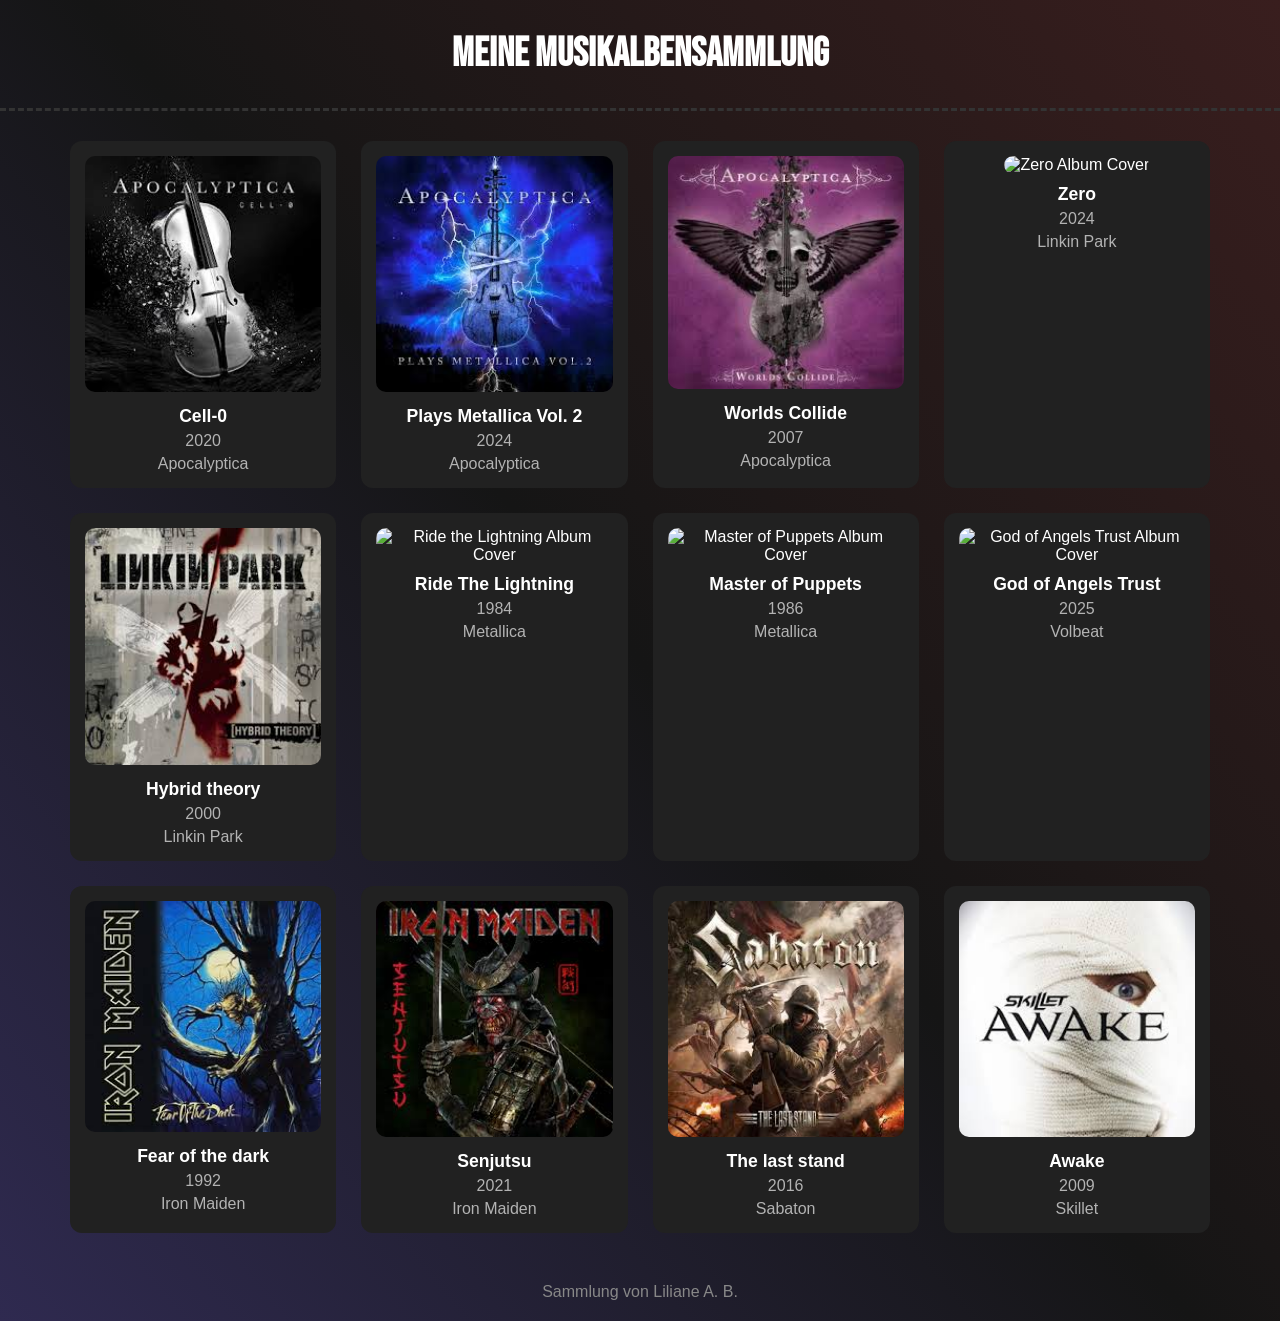
==== index.html @ c84bb90e "Rename Auftrag2.html to index.html" ====
<!DOCTYPE html>
<html lang="de">
<head>
    <meta charset="UTF-8">
    <meta name="viewport" content="width=device-width, initial-scale=1.0">
    <title>Meine Musikalbensammlung</title>
    <link rel="stylesheet" href="Auftrag2.css">
    <link href="https://fonts.googleapis.com/css2?family=Bebas+Neue&display=swap" rel="stylesheet">
</head>
<body>

    <header>
        <h1>Meine Musikalbensammlung</h1>
    </header>

    <main>
        <section class="grid-container">

            <article class="card">
                <a href="https://www.apocalyptica.com/music/cell-0-1--41-.html">
                <img src="[data-uri]" alt="Cell-0 Album Cover">
                </a>
                <h2>Cell-0</h2>
                <p>2020</p>
                <p>Apocalyptica</p>
            </article>

            <article class="card">
                <a href="https://www.apocalyptica.com/">
                <img src="[data-uri]" alt="Plays Metallica Vol. 2 Album Cover">
                </a>  
                <h2>Plays Metallica Vol. 2</h2>
                <p>2024</p>
                <p>Apocalyptica</p>
            </article>

            <article class="card">
                <a href="https://www.apocalyptica.com/music/worlds-collide-1--8-.html">
                <img src="[data-uri]" alt="Worlds Collide Album Cover">
                </a>
                <h2>Worlds Collide</h2>
                <p>2007</p>
                <p>Apocalyptica</p>
            </article>

            <article class="card">
                <a href="https://www.linkinpark.com/music">
                <img src="https://upload.wikimedia.org/wikipedia/en/9/90/Linkin_Park_-_From_Zero.png" alt="Zero Album Cover">
                </a>
                <h2>Zero</h2>
                <p>2024</p>
                <p>Linkin Park</p>
            </article>

            <article class="card">
                <a href="https://www.linkinpark.com/music">
                <img src="[data-uri]" alt="Hybrid Theory Album Cover">
                </a>
                <h2>Hybrid theory</h2>
                <p>2000</p>
                <p>Linkin Park</p>
            </article>

            <article class="card">
                <a href="https://www.metallica.com/releases/albums/ride-the-lightning-album.html?srsltid=AfmBOorGDKmVpp4EDCBupiJumInXpn9NZ4CrdP2UjHmteBVXMkvsj9TX">
                <img src="https://cdn.media.amplience.net/i/metallica/ride-the-lightning_cover?fmt=auto&maxW=1050" alt="Ride the Lightning Album Cover">
                </a>
                <h2>Ride The Lightning</h2>
                <p>1984</p>
                <p>Metallica</p>
            </article>

            <article class="card">
                <a href="https://www.metallica.com/releases/albums/master-of-puppets-album.html?srsltid=AfmBOorGDKmVpp4EDCBupiJumInXpn9NZ4CrdP2UjHmteBVXMkvsj9TX">
                <img src="https://cdn.media.amplience.net/i/metallica/master-of-puppets_cover?fmt=auto&maxW=1050" alt="Master of Puppets Album Cover">
                </a>
                <h2>Master of Puppets</h2>
                <p>1986</p>
                <p>Metallica</p>
            </article>

            <article class="card">
                <a href="https://www.volbeat.dk">
                <img src="https://upload.wikimedia.org/wikipedia/en/c/ca/Volbeat_-_God_of_Angels_Trust.png" alt="God of Angels Trust Album Cover">
                </a>
                <h2>God of Angels Trust</h2>
                <p>2025</p>
                <p>Volbeat</p>
            </article>

            <article class="card">
                <a href ="https://www.ironmaiden.com/studio-album/fear-of-the-dark/">
                <img src="[data-uri]" alt="Fear of the dark Album Cover">
                </a>
                <h2>Fear of the dark</h2>
                <p>1992</p>
                <p>Iron Maiden</p>                    
            </article>

            <article class="card">
                <a href="https://www.ironmaiden.com/studio-album/senjutsu/">
                <img src="[data-uri]" alt="Senjutsu Album Cover">
                </a>
                <h2>Senjutsu</h2>
                <p>2021</p>
                <p>Iron Maiden</p>                    
            </article>

            <article class="card">
                <a href="https://sabaton.net/discography/the-last-stand/">
                <img src="[data-uri]" alt="The last standAlbum Cover">
                </a>
                <h2>The last stand</h2>
                <p>2016</p>
                <p>Sabaton</p>                    
            </article>

            <article class="card">
                <a href="https://skillet.lnk.to/awake">
                <img src="[data-uri]" alt="Awake Album Cover">
                </a>
                <h2>Awake</h2>
                <p>2009</p>
                <p>Skillet</p>
            </article>

        </section>
    </main>

    <footer>
        <p>Sammlung von Liliane A. B.</p>
    </footer>

</body>
</html>
---- Auftrag2.css ----
* {
    margin: 0;
    padding: 0;
    box-sizing: border-box;
}

body {
    /* background-color: #121212; */
    background: linear-gradient(50deg, #2f2a50, #151515, #391e1e);
    color: white;
    font-family: Arial, sans-serif;
}

header {
    text-align: center;
    border-bottom: 3px dashed #333;
    padding: 30px;
}

header h1 {
    font-size: 2.5rem;
    font-family: 'Bebas Neue', sans-serif;
}

.grid-container {
    display: grid;
    grid-template-columns: repeat(auto-fit, minmax(250px, 1fr));
    gap: 25px;
    padding: 30px;
    max-width: 1200px;
    margin: 0 auto;
}

.card {
    background-color: #212121;
    border-radius: 12px;
    padding: 15px;
    text-align: center;
    transition: transform 0.3s;
}

.card:hover {
    transform: scale(1.25);
}

.card img {
    width: 100%;
    border-radius: 10px;
}

.card a {
    text-decoration: none;
    color: white;
}

.card h2 {
    margin-top: 10px;
    font-size: 1.1rem;
}

.card p {
    color: #b3b3b3;
    margin-top: 5px;
}

footer {
    text-align: center;
    padding: 20px;
    color: #888;
}
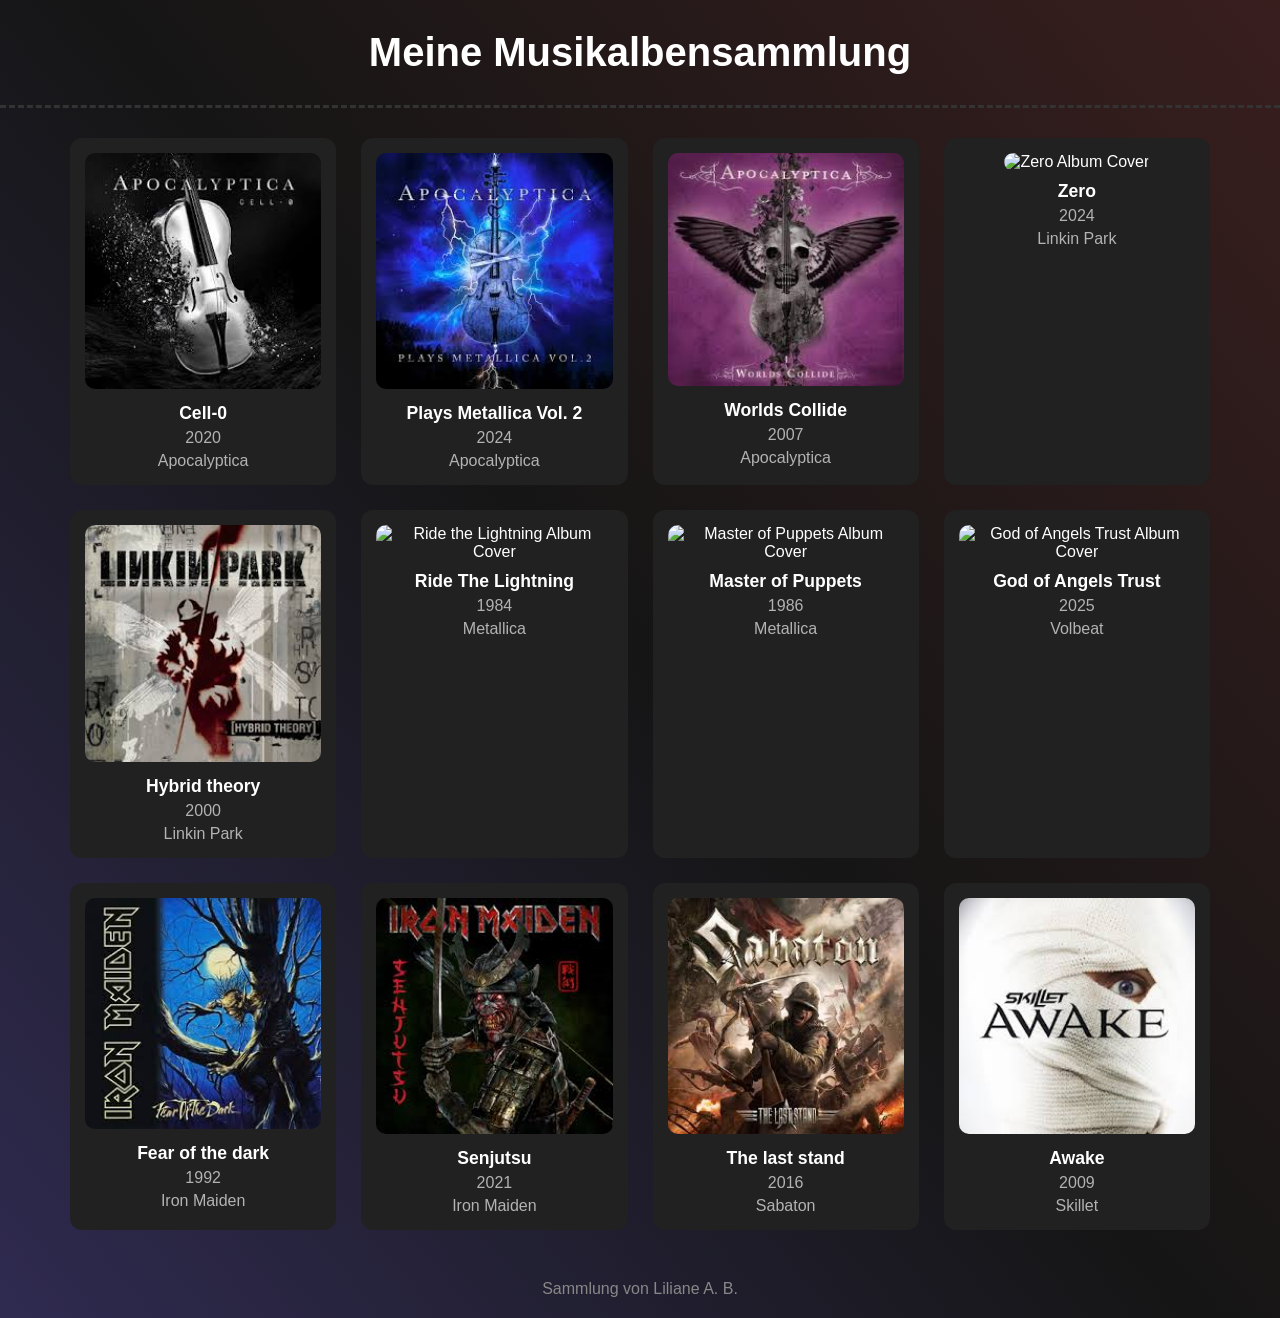
==== commit b27b19c2: "changed font" ====
--- a/index.html
+++ b/index.html
@@ -5,7 +5,9 @@
     <meta name="viewport" content="width=device-width, initial-scale=1.0">
     <title>Meine Musikalbensammlung</title>
     <link rel="stylesheet" href="Auftrag2.css">
-    <link href="https://fonts.googleapis.com/css2?family=Bebas+Neue&display=swap" rel="stylesheet">
+    <link rel="preconnect" href="https://fonts.googleapis.com">
+    <link rel="preconnect" href="https://fonts.gstatic.com" crossorigin>
+    <link href="https://fonts.googleapis.com/css2?family=Manufacturing+Consent&display=swap" rel="stylesheet">
 </head>
 <body>
 
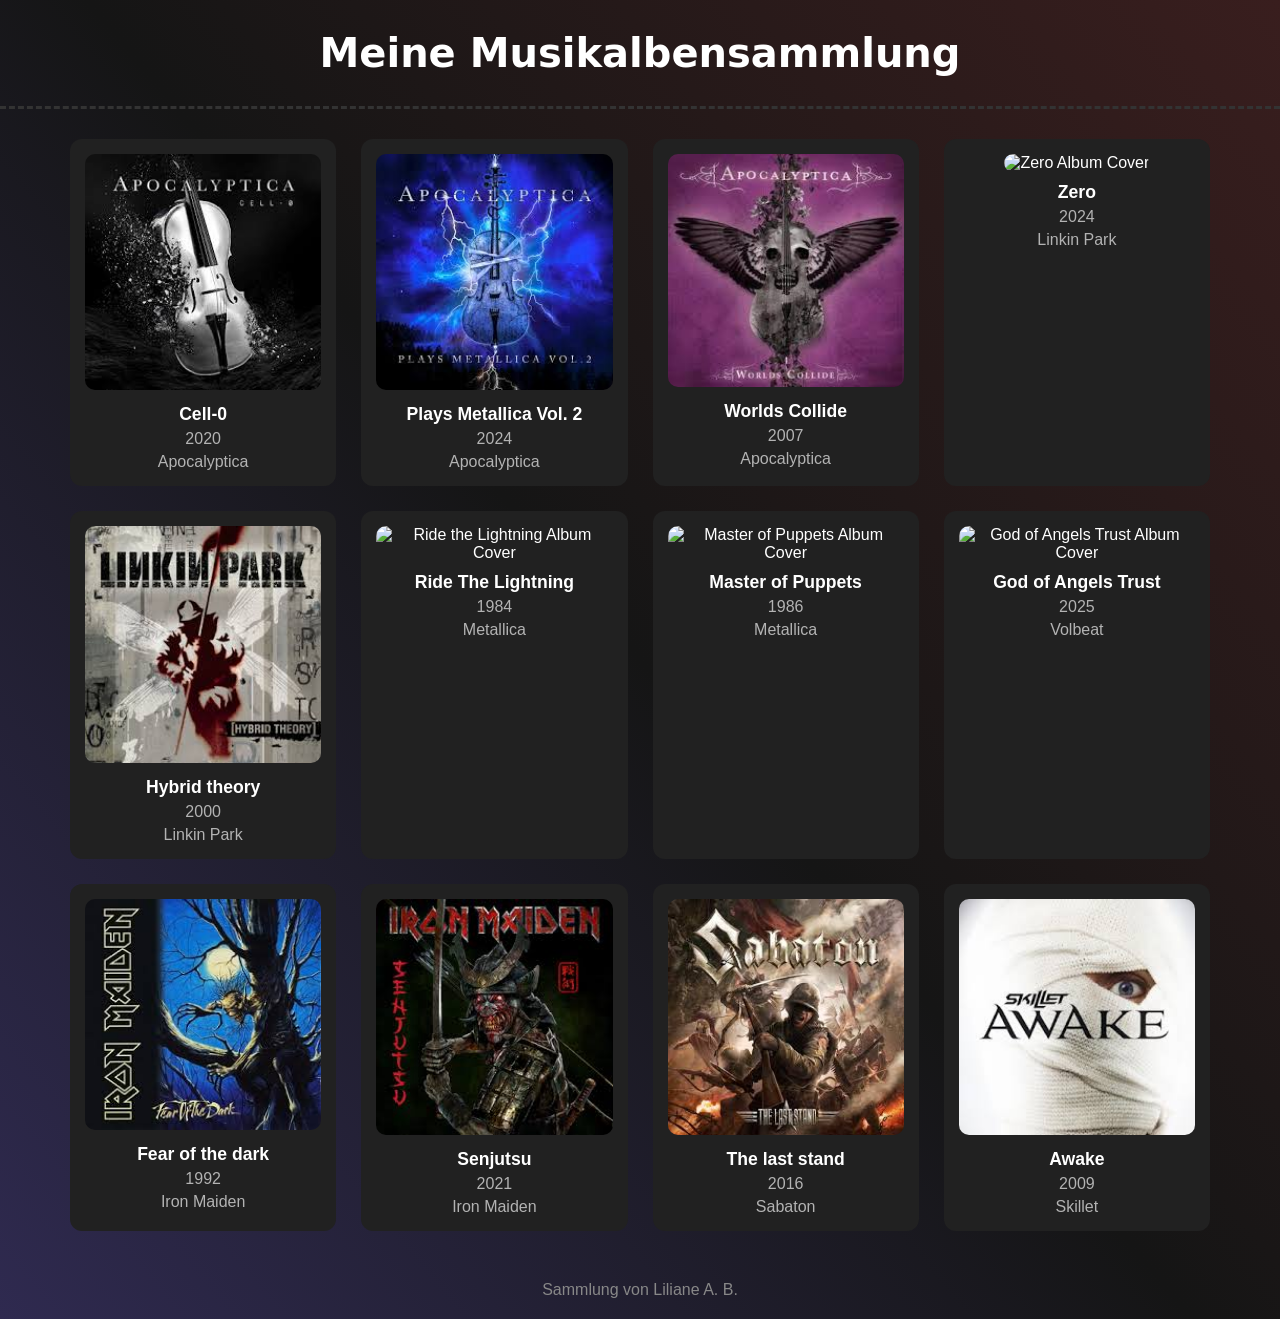
==== commit c3fb25ad: "Deleted unnesecary code from header" ====
--- a/index.html
+++ b/index.html
@@ -5,8 +5,6 @@
     <meta name="viewport" content="width=device-width, initial-scale=1.0">
     <title>Meine Musikalbensammlung</title>
     <link rel="stylesheet" href="Auftrag2.css">
-    <link rel="preconnect" href="https://fonts.googleapis.com">
-    <link rel="preconnect" href="https://fonts.gstatic.com" crossorigin>
     <link href="https://fonts.googleapis.com/css2?family=Manufacturing+Consent&display=swap" rel="stylesheet">
 </head>
 <body>
--- a/Auftrag2.css
+++ b/Auftrag2.css
@@ -19,7 +19,7 @@
 
 header h1 {
     font-size: 2.5rem;
-    font-family: 'Bebas Neue', sans-serif;
+    font-family: "Manufacturing Consent", system-ui;
 }
 
 .grid-container {
@@ -67,4 +67,4 @@
     text-align: center;
     padding: 20px;
     color: #888;
-}+}
